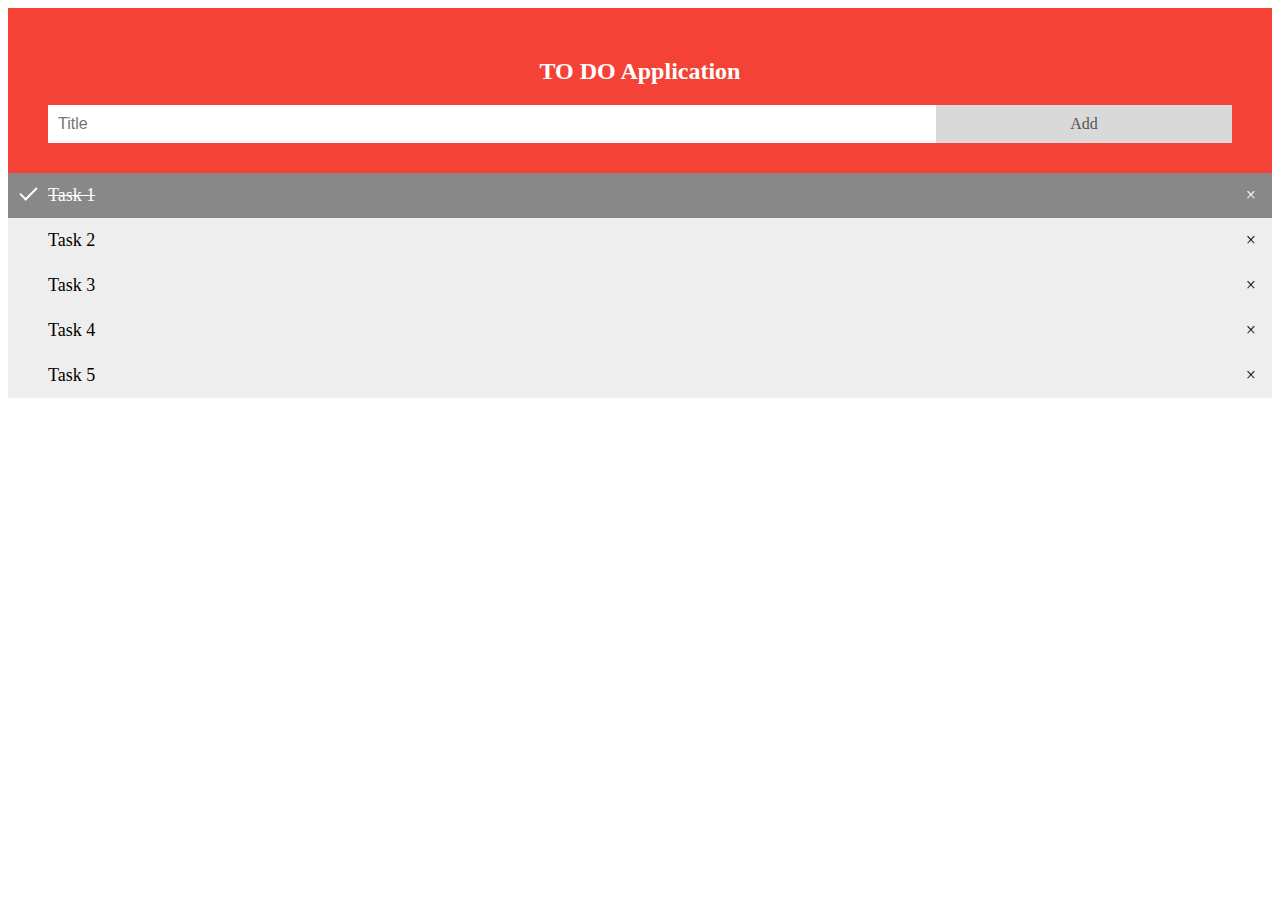
==== index.html @ 1b875e9a "Rename indexToDo.html to index.html" ====
<!DOCTYPE html>
<html lang="en">
    <head>
        <meta charset="UTF-8">
        <title>TO DO APP</title>
        <link rel="stylesheet" href="styleToDo.css">
    </head>
    <body>
        
        <div id="myDiv" class="header">
            <h2>TO DO Application</h2>
            <input type="text" id="myInput" placeholder="Title">
            <span class="addButton" onclick="newElement()">Add</span>
        </div>
        <ul id="myUL">
            <li class="checked">Task 1</li>
            <li>Task 2</li>
            <li>Task 3</li>
            <li>Task 4</li>
            <li>Task 5</li>
        </ul>

        <script src="scriptToDo.js"></script>
    </body>
</html>
---- styleToDo.css ----
* {
    box-sizing: border-box;
}
ul {
    margin: 0;
    padding: 0;
}
ul li {
    cursor: pointer;
    position: relative;
    padding: 12px 8px 12px 40px;
    background: #eee;
    font-size: 18px;
    transition: 0.2s;

    -webkit-user-select: none;
    -ms-user-select: none;
    user-select: none;
}
ul li:nth-child (odd) {
    background: #f9f9f9;
}
ul li:hover {
    background: #ddd;
}
ul li.checked {
    background: #888;
    color: #fff;
    text-decoration: line-through;
}
ul li.checked::before {
    content: "";
    position: absolute;
    border-color: #fff;
    border-style: solid;
    border-width: 0 2px 2px 0;
    top: 10px;
    left: 16px;
    transform: rotate(45deg);
    height: 15px;
    width: 7px;
}
.close {
    position: absolute;
    right: 0;
    top: 0;
    padding: 12px 16px 12px 16px;
}
.close:hover{
    background-color: #f44336;
    color: white;
}
.header {
    background-color: #f44336;
    padding: 30px 40px;
    color: white;
    text-align: center;
}
.header:after {
    content: "";
    display: table;
    clear: both;
}
input{
    border: none;
    width: 75%;
    padding: 10px;
      
    float: left;
    font-size: 16px;
}
.addButton{
    padding: 10px;
    width: 25%;
    background: #d9d9d9;
    color: #555;
    float: left;
    text-align: center;
    font-size: 16px;
    cursor: pointer;
    transition: 0.3s;
}
.addButton:hover{
    background-color: #bbb;
}
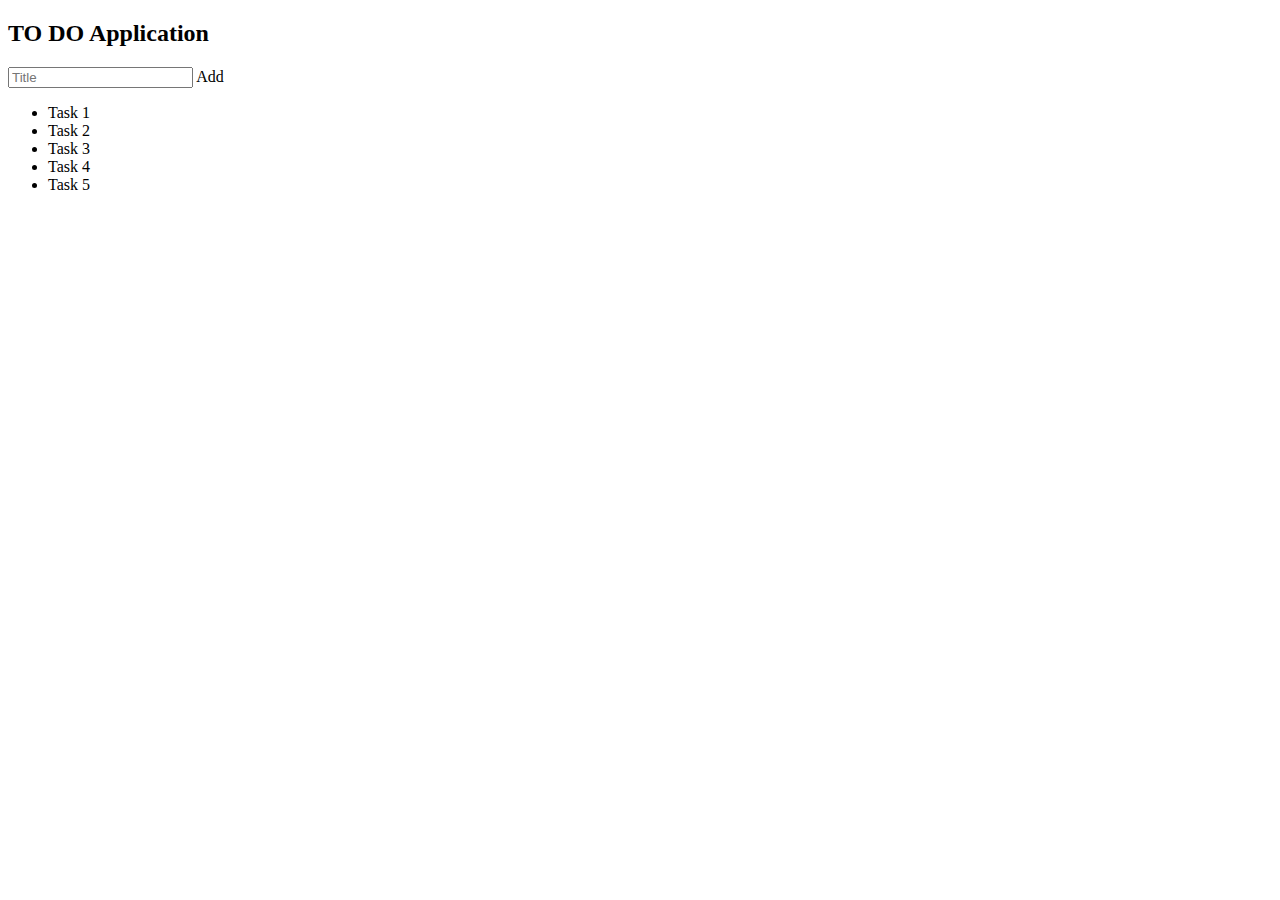
==== commit 7d6e39c0: "Update index.html" ====
--- a/index.html
+++ b/index.html
@@ -3,7 +3,7 @@
     <head>
         <meta charset="UTF-8">
         <title>TO DO APP</title>
-        <link rel="stylesheet" href="styleToDo.css">
+        <link rel="stylesheet" href="style.css">
     </head>
     <body>
         
@@ -20,6 +20,6 @@
             <li>Task 5</li>
         </ul>
 
-        <script src="scriptToDo.js"></script>
+        <script src="script.js"></script>
     </body>
 </html>
